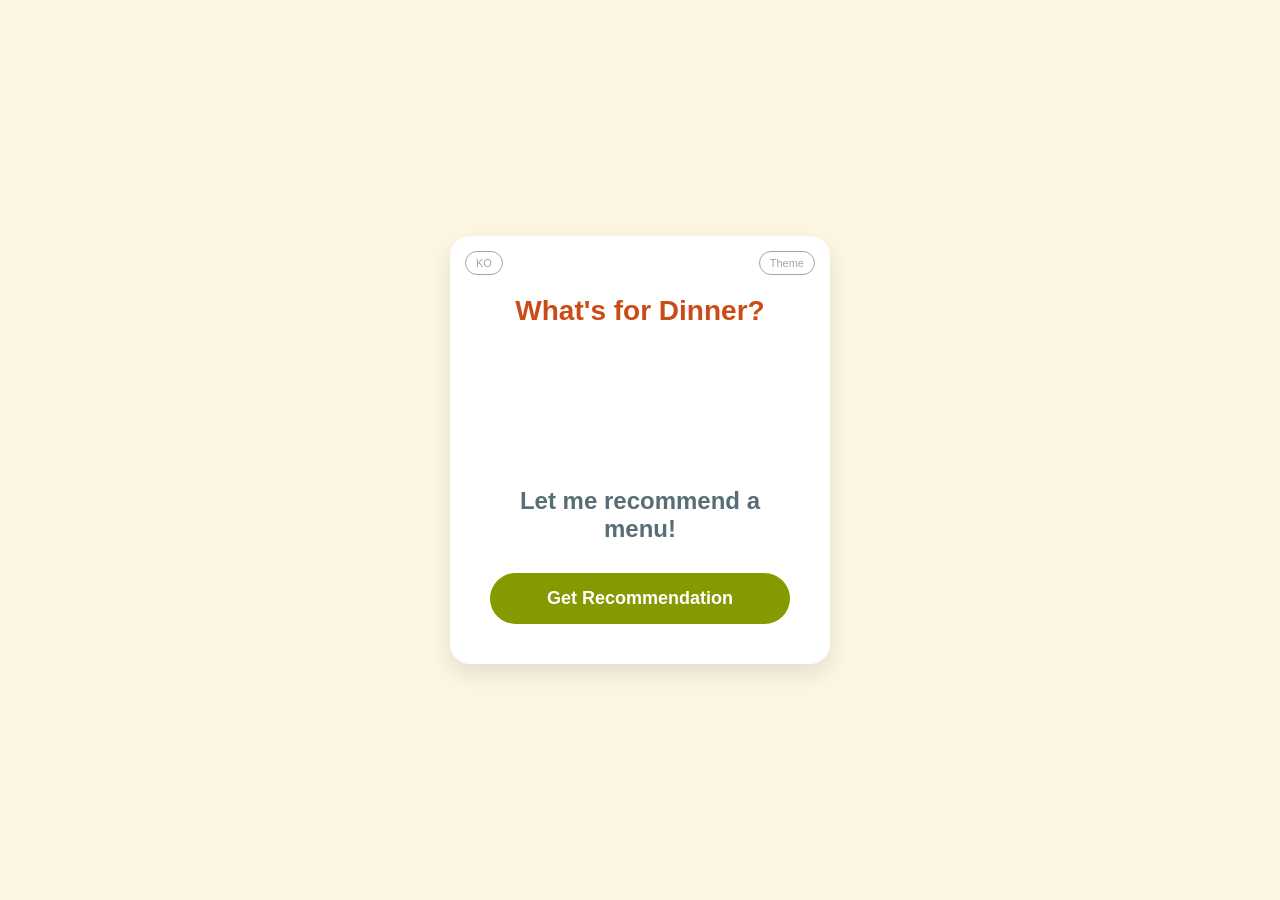
==== en.html @ 26e95243 "feat: 피자 선택 시 피자 이미지 표시 기능 추가" ====
<!DOCTYPE html>
<html lang="en">
<head>
    <meta charset="UTF-8">
    <meta name="viewport" content="width=device-width, initial-scale=1.0">
    <title>Dinner Menu Recommendation</title>
    <link rel="stylesheet" href="style.css">
</head>
<body>
    <div class="container">
        <div class="top-bar">
            <a href="index.html" class="lang-switch">KO</a>
            <button id="theme-toggle">Theme</button>
        </div>
        <h1>What's for Dinner?</h1>
        <div id="image-container" class="image-container"></div>
        <div class="menu-display">Let me recommend a menu!</div>
        <button id="generate-btn">Get Recommendation</button>
    </div>
    <script src="main.js"></script>
</body>
</html>
---- style.css ----
:root {
    --bg-color: #fdf6e3;
    --container-bg: #ffffff;
    --text-color: #586e75;
    --accent-color: #cb4b16;
    --btn-bg: #859900;
    --btn-hover: #719e07;
}

body.dark-mode {
    --bg-color: #073642;
    --container-bg: #002b36;
    --text-color: #93a1a1;
    --accent-color: #268bd2;
    --btn-bg: #2aa198;
    --btn-hover: #268bd2;
}

body {
    font-family: 'Apple SD Gothic Neo', 'Malgun Gothic', sans-serif;
    background-color: var(--bg-color);
    color: var(--text-color);
    display: flex;
    justify-content: center;
    align-items: center;
    height: 100vh;
    margin: 0;
    transition: background-color 0.3s, color 0.3s;
}

.container {
    background-color: var(--container-bg);
    padding: 40px;
    border-radius: 20px;
    box-shadow: 0 10px 25px rgba(0, 0, 0, 0.1);
    text-align: center;
    position: relative;
    width: 300px;
    transition: background-color 0.3s, transform 0.3s;
}

.container:hover {
    transform: translateY(-5px);
}

h1 {
    color: var(--accent-color);
    margin-bottom: 20px;
    font-size: 28px;
}

.top-bar {
    display: flex;
    justify-content: space-between;
    align-items: center;
    position: absolute;
    top: 15px;
    left: 15px;
    right: 15px;
}

.lang-switch {
    text-decoration: none;
    color: var(--text-color);
    font-size: 11px;
    border: 1px solid var(--text-color);
    padding: 5px 10px;
    border-radius: 15px;
    opacity: 0.6;
    transition: opacity 0.3s;
}

.lang-switch:hover {
    opacity: 1;
}

#theme-toggle {
    background: none;
    border: 1px solid var(--text-color);
    color: var(--text-color);
    padding: 5px 10px;
    border-radius: 15px;
    cursor: pointer;
    font-size: 11px;
    opacity: 0.6;
    transition: opacity 0.3s;
}

#theme-toggle:hover {
    opacity: 1;
}

.image-container {
    height: 120px;
    display: flex;
    justify-content: center;
    align-items: center;
    margin-bottom: 20px;
}

.menu-image {
    max-width: 100%;
    max-height: 100%;
    border-radius: 15px;
    box-shadow: 0 4px 8px rgba(0, 0, 0, 0.1);
}

.menu-display {
    font-size: 24px;
    font-weight: bold;
    margin-bottom: 30px;
    min-height: 36px;
    display: flex;
    justify-content: center;
    align-items: center;
    color: var(--text-color);
}

#generate-btn {
    background-color: var(--btn-bg);
    color: white;
    border: none;
    padding: 15px 40px;
    font-size: 18px;
    font-weight: bold;
    border-radius: 50px;
    cursor: pointer;
    transition: background-color 0.3s, transform 0.1s;
    width: 100%;
}

#generate-btn:hover {
    background-color: var(--btn-hover);
}

#generate-btn:active {
    transform: scale(0.98);
}

/* Animations */
.fade-out {
    opacity: 0;
    transform: translateY(-10px);
    transition: all 0.3s ease-out;
}

.fade-in {
    opacity: 1;
    transform: translateY(0);
    transition: all 0.3s ease-in;
}
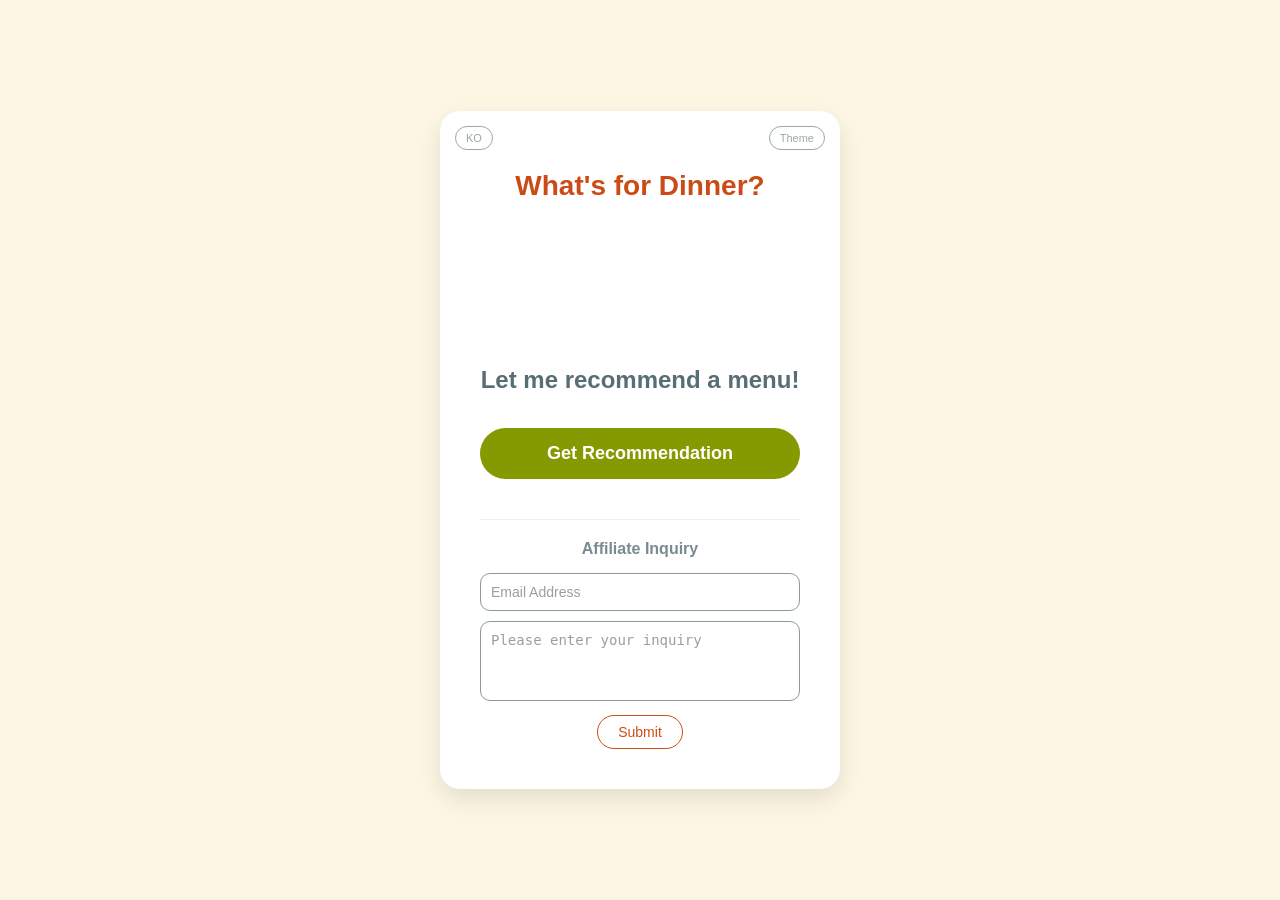
==== commit 74554f39: "feat: add affiliate inquiry form via Formspree" ====
--- a/en.html
+++ b/en.html
@@ -16,6 +16,20 @@
         <div id="image-container" class="image-container"></div>
         <div class="menu-display">Let me recommend a menu!</div>
         <button id="generate-btn">Get Recommendation</button>
+
+        <div class="contact-section">
+            <hr>
+            <h3>Affiliate Inquiry</h3>
+            <form action="https://formspree.io/f/mgorwbpq" method="POST">
+                <div class="form-group">
+                    <input type="email" name="email" placeholder="Email Address" required>
+                </div>
+                <div class="form-group">
+                    <textarea name="message" placeholder="Please enter your inquiry" required></textarea>
+                </div>
+                <button type="submit" class="submit-btn">Submit</button>
+            </form>
+        </div>
     </div>
     <script src="main.js"></script>
 </body>
--- a/style.css
+++ b/style.css
@@ -23,8 +23,10 @@
     display: flex;
     justify-content: center;
     align-items: center;
-    height: 100vh;
+    min-height: 100vh;
     margin: 0;
+    padding: 20px;
+    box-sizing: border-box;
     transition: background-color 0.3s, color 0.3s;
 }
 
@@ -35,7 +37,7 @@
     box-shadow: 0 10px 25px rgba(0, 0, 0, 0.1);
     text-align: center;
     position: relative;
-    width: 300px;
+    width: 320px;
     transition: background-color 0.3s, transform 0.3s;
 }
 
@@ -137,7 +139,81 @@
     transform: scale(0.98);
 }
 
+/* Contact Section */
+.contact-section {
+    margin-top: 40px;
+}
+
+.contact-section hr {
+    border: none;
+    border-top: 1px solid var(--text-color);
+    opacity: 0.1;
+    margin: 20px 0;
+}
+
+.contact-section h3 {
+    font-size: 16px;
+    margin-bottom: 15px;
+    opacity: 0.8;
+}
+
+.form-group {
+    margin-bottom: 10px;
+}
+
+.form-group input,
+.form-group textarea {
+    width: 100%;
+    padding: 10px;
+    border: 1px solid var(--text-color);
+    border-radius: 10px;
+    background-color: transparent;
+    color: var(--text-color);
+    font-size: 14px;
+    opacity: 0.7;
+    box-sizing: border-box;
+}
+
+.form-group textarea {
+    height: 80px;
+    resize: none;
+}
+
+.form-group input:focus,
+.form-group textarea:focus {
+    opacity: 1;
+    outline: none;
+}
+
+.submit-btn {
+    background: none;
+    border: 1px solid var(--accent-color);
+    color: var(--accent-color);
+    padding: 8px 20px;
+    border-radius: 20px;
+    cursor: pointer;
+    font-size: 14px;
+    transition: all 0.3s;
+}
+
+.submit-btn:hover {
+    background-color: var(--accent-color);
+    color: white;
+}
+
 /* Animations */
+.image-placeholder {
+    width: 100%;
+    height: 100%;
+    display: flex;
+    justify-content: center;
+    align-items: center;
+    background-color: #eee;
+    border-radius: 15px;
+    font-size: 14px;
+    color: #999;
+}
+
 .fade-out {
     opacity: 0;
     transform: translateY(-10px);
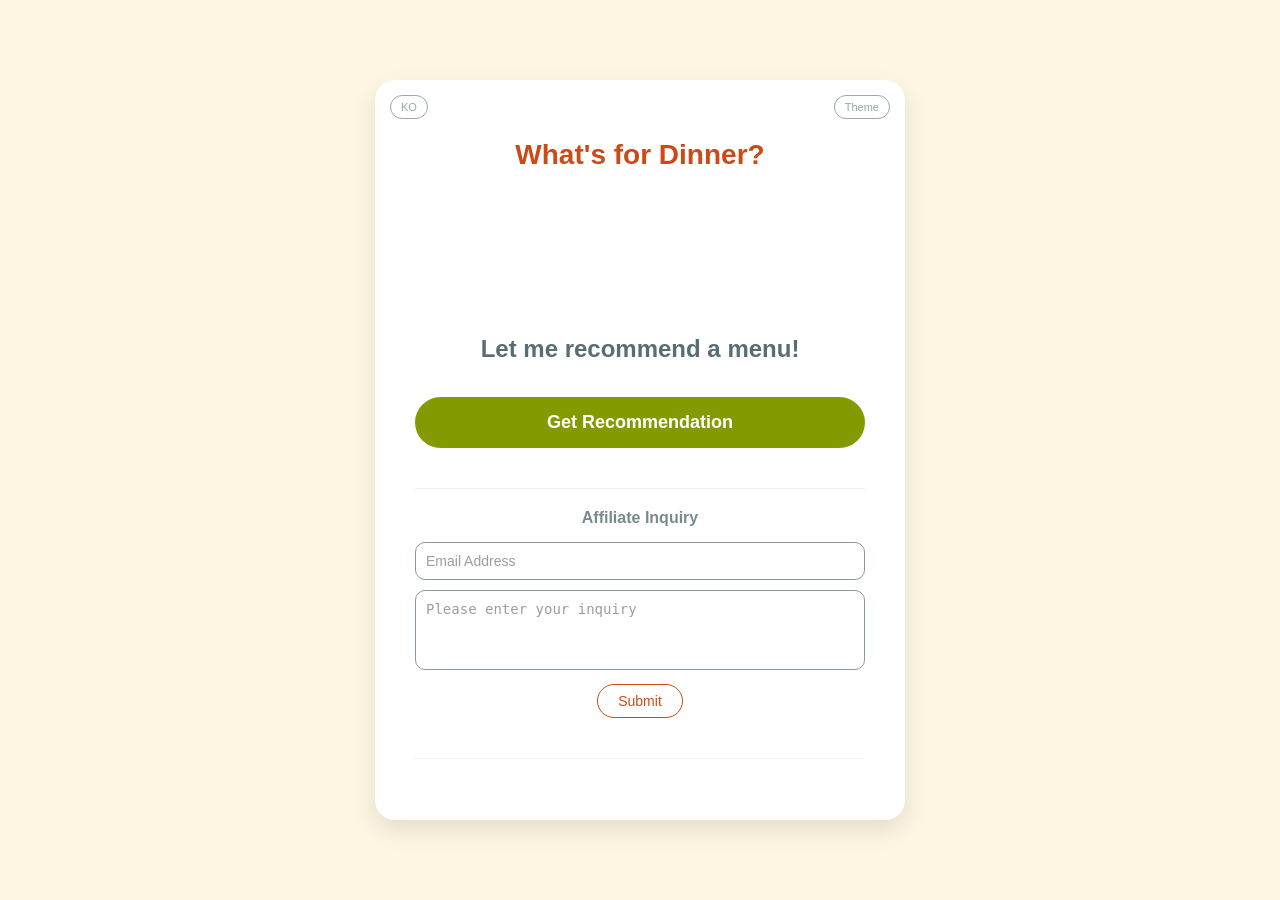
==== commit 815465ff: "feat: add Disqus comment section and adjust container width" ====
--- a/en.html
+++ b/en.html
@@ -30,6 +30,20 @@
                 <button type="submit" class="submit-btn">Submit</button>
             </form>
         </div>
+
+        <div id="disqus_section" style="margin-top: 40px;">
+            <hr style="opacity: 0.1; margin: 20px 0;">
+            <div id="disqus_thread"></div>
+            <script>
+                (function() {
+                var d = document, s = d.createElement('script');
+                s.src = 'https://productbuilder-uac2oyeqem.disqus.com/embed.js';
+                s.setAttribute('data-timestamp', +new Date());
+                (d.head || d.body).appendChild(s);
+                })();
+            </script>
+            <noscript>Please enable JavaScript to view the <a href="https://disqus.com/?ref_noscript">comments powered by Disqus.</a></noscript>
+        </div>
     </div>
     <script src="main.js"></script>
 </body>
--- a/style.css
+++ b/style.css
@@ -37,7 +37,7 @@
     box-shadow: 0 10px 25px rgba(0, 0, 0, 0.1);
     text-align: center;
     position: relative;
-    width: 320px;
+    width: 450px;
     transition: background-color 0.3s, transform 0.3s;
 }
 
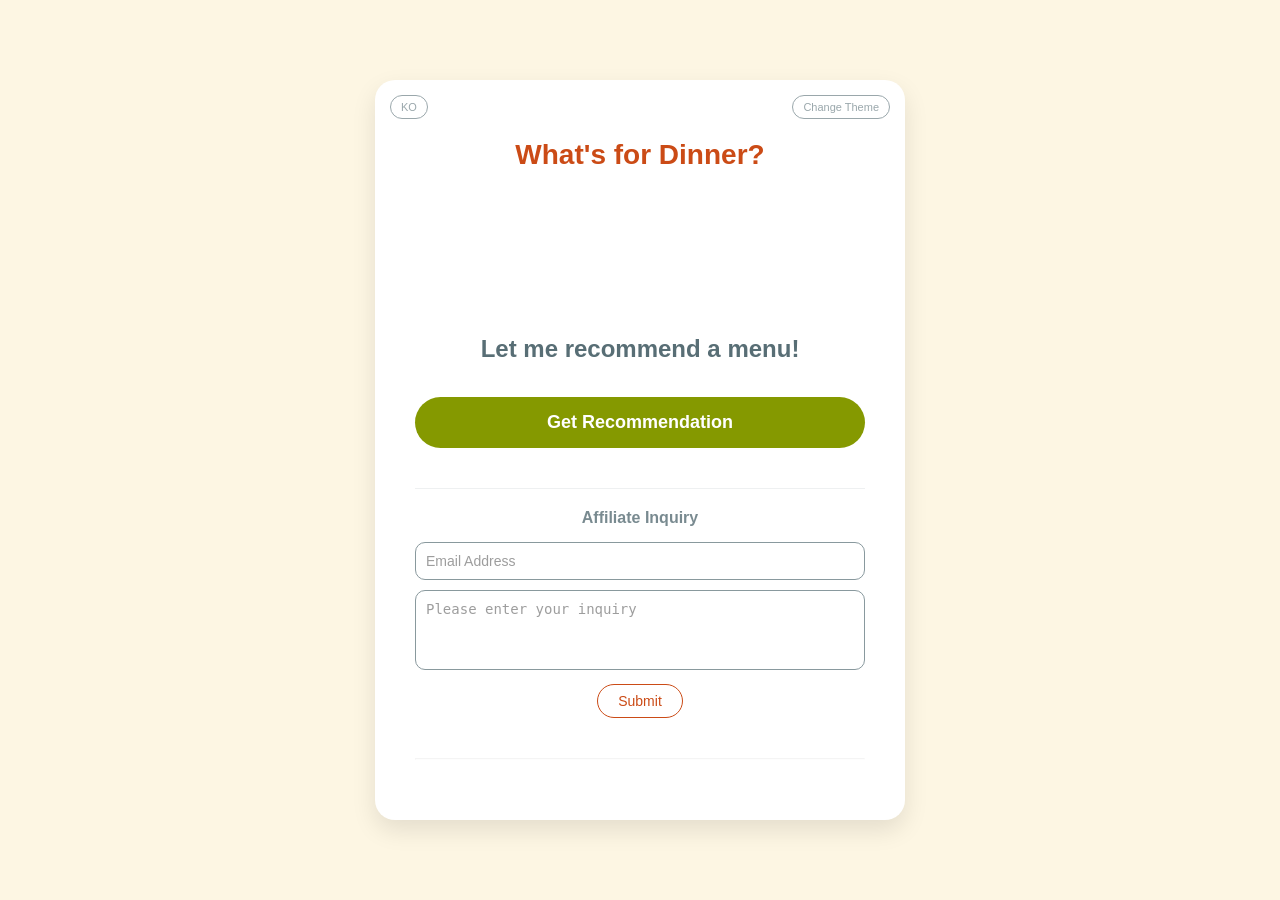
==== commit c2aa490f: "fix: improve Disqus configuration with page url and identifier" ====
--- a/en.html
+++ b/en.html
@@ -3,14 +3,14 @@
 <head>
     <meta charset="UTF-8">
     <meta name="viewport" content="width=device-width, initial-scale=1.0">
-    <title>Dinner Menu Recommendation</title>
+    <title>Today's Dinner Recommendation</title>
     <link rel="stylesheet" href="style.css">
 </head>
 <body>
     <div class="container">
         <div class="top-bar">
             <a href="index.html" class="lang-switch">KO</a>
-            <button id="theme-toggle">Theme</button>
+            <button id="theme-toggle">Change Theme</button>
         </div>
         <h1>What's for Dinner?</h1>
         <div id="image-container" class="image-container"></div>
@@ -35,6 +35,10 @@
             <hr style="opacity: 0.1; margin: 20px 0;">
             <div id="disqus_thread"></div>
             <script>
+                var disqus_config = function () {
+                    this.page.url = window.location.href;  
+                    this.page.identifier = window.location.pathname; 
+                };
                 (function() {
                 var d = document, s = d.createElement('script');
                 s.src = 'https://productbuilder-uac2oyeqem.disqus.com/embed.js';
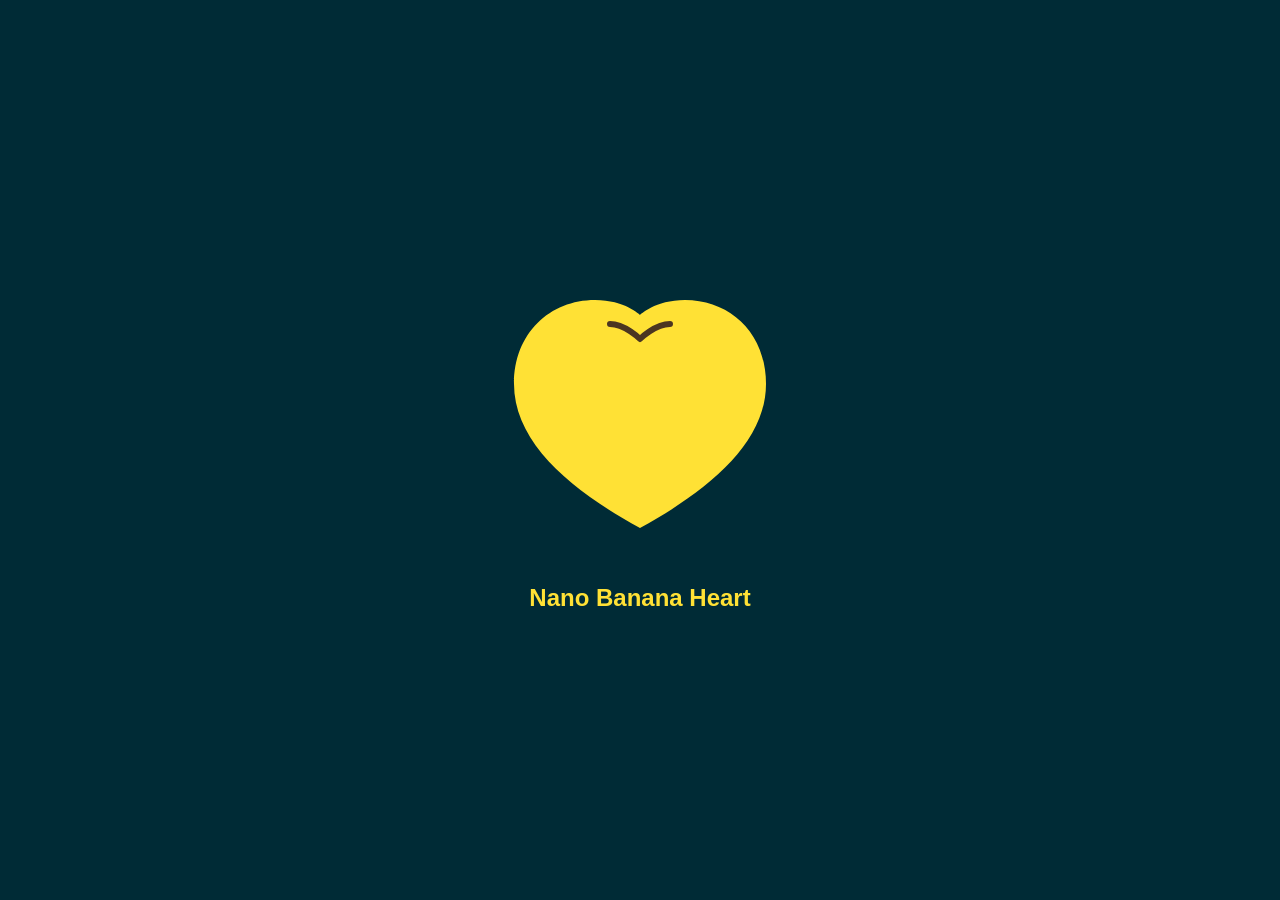
==== commit 16ed8228: "feat: add Nano Banana Heart intro overlay (2s)" ====
--- a/en.html
+++ b/en.html
@@ -7,6 +7,17 @@
     <link rel="stylesheet" href="style.css">
 </head>
 <body>
+    <div id="intro-overlay">
+        <div class="banana-heart">
+            <svg viewBox="0 0 100 100" width="200" height="200">
+                <path d="M50 88c-22-12-42-28-42-48 0-17 12-28 27-28 10 0 15 5 15 5s5-5 15-5c15 0 27 11 27 28 0 20-20 36-42 48z" fill="#FFE135">
+                    <animate attributeName="transform" type="scale" values="1;1.1;1" dur="1s" repeatCount="indefinite" />
+                </path>
+                <path d="M50 25c0 0-5-5-10-5M50 25c0 0 5-5 10-5" stroke="#4B3621" stroke-width="2" fill="none" stroke-linecap="round" />
+            </svg>
+            <p style="color: #FFE135; font-weight: bold; margin-top: 10px;">Nano Banana Heart</p>
+        </div>
+    </div>
     <div class="container">
         <div class="top-bar">
             <a href="index.html" class="lang-switch">KO</a>
--- a/style.css
+++ b/style.css
@@ -28,6 +28,30 @@
     padding: 20px;
     box-sizing: border-box;
     transition: background-color 0.3s, color 0.3s;
+}
+
+#intro-overlay {
+    position: fixed;
+    top: 0;
+    left: 0;
+    width: 100%;
+    height: 100%;
+    background-color: #002b36;
+    display: flex;
+    justify-content: center;
+    align-items: center;
+    z-index: 1000;
+    transition: opacity 0.8s ease-out, visibility 0.8s;
+}
+
+#intro-overlay.hidden {
+    opacity: 0;
+    visibility: hidden;
+}
+
+.banana-heart {
+    text-align: center;
+    transform: scale(1.5);
 }
 
 .container {
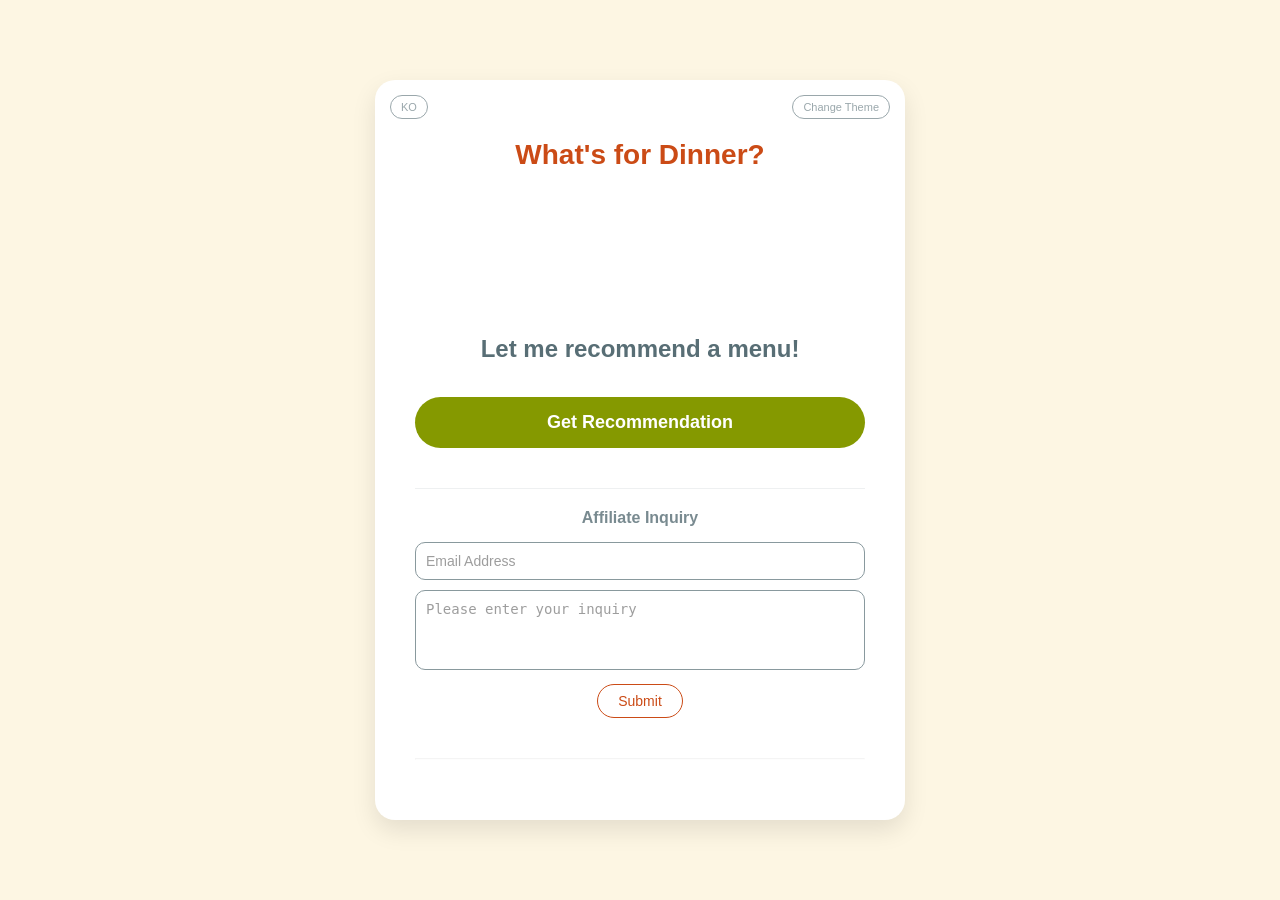
==== commit 652dd858: "revert: remove intro overlay" ====
--- a/en.html
+++ b/en.html
@@ -7,17 +7,6 @@
     <link rel="stylesheet" href="style.css">
 </head>
 <body>
-    <div id="intro-overlay">
-        <div class="banana-heart">
-            <svg viewBox="0 0 100 100" width="200" height="200">
-                <path d="M50 88c-22-12-42-28-42-48 0-17 12-28 27-28 10 0 15 5 15 5s5-5 15-5c15 0 27 11 27 28 0 20-20 36-42 48z" fill="#FFE135">
-                    <animate attributeName="transform" type="scale" values="1;1.1;1" dur="1s" repeatCount="indefinite" />
-                </path>
-                <path d="M50 25c0 0-5-5-10-5M50 25c0 0 5-5 10-5" stroke="#4B3621" stroke-width="2" fill="none" stroke-linecap="round" />
-            </svg>
-            <p style="color: #FFE135; font-weight: bold; margin-top: 10px;">Nano Banana Heart</p>
-        </div>
-    </div>
     <div class="container">
         <div class="top-bar">
             <a href="index.html" class="lang-switch">KO</a>
--- a/style.css
+++ b/style.css
@@ -28,30 +28,6 @@
     padding: 20px;
     box-sizing: border-box;
     transition: background-color 0.3s, color 0.3s;
-}
-
-#intro-overlay {
-    position: fixed;
-    top: 0;
-    left: 0;
-    width: 100%;
-    height: 100%;
-    background-color: #002b36;
-    display: flex;
-    justify-content: center;
-    align-items: center;
-    z-index: 1000;
-    transition: opacity 0.8s ease-out, visibility 0.8s;
-}
-
-#intro-overlay.hidden {
-    opacity: 0;
-    visibility: hidden;
-}
-
-.banana-heart {
-    text-align: center;
-    transform: scale(1.5);
 }
 
 .container {
